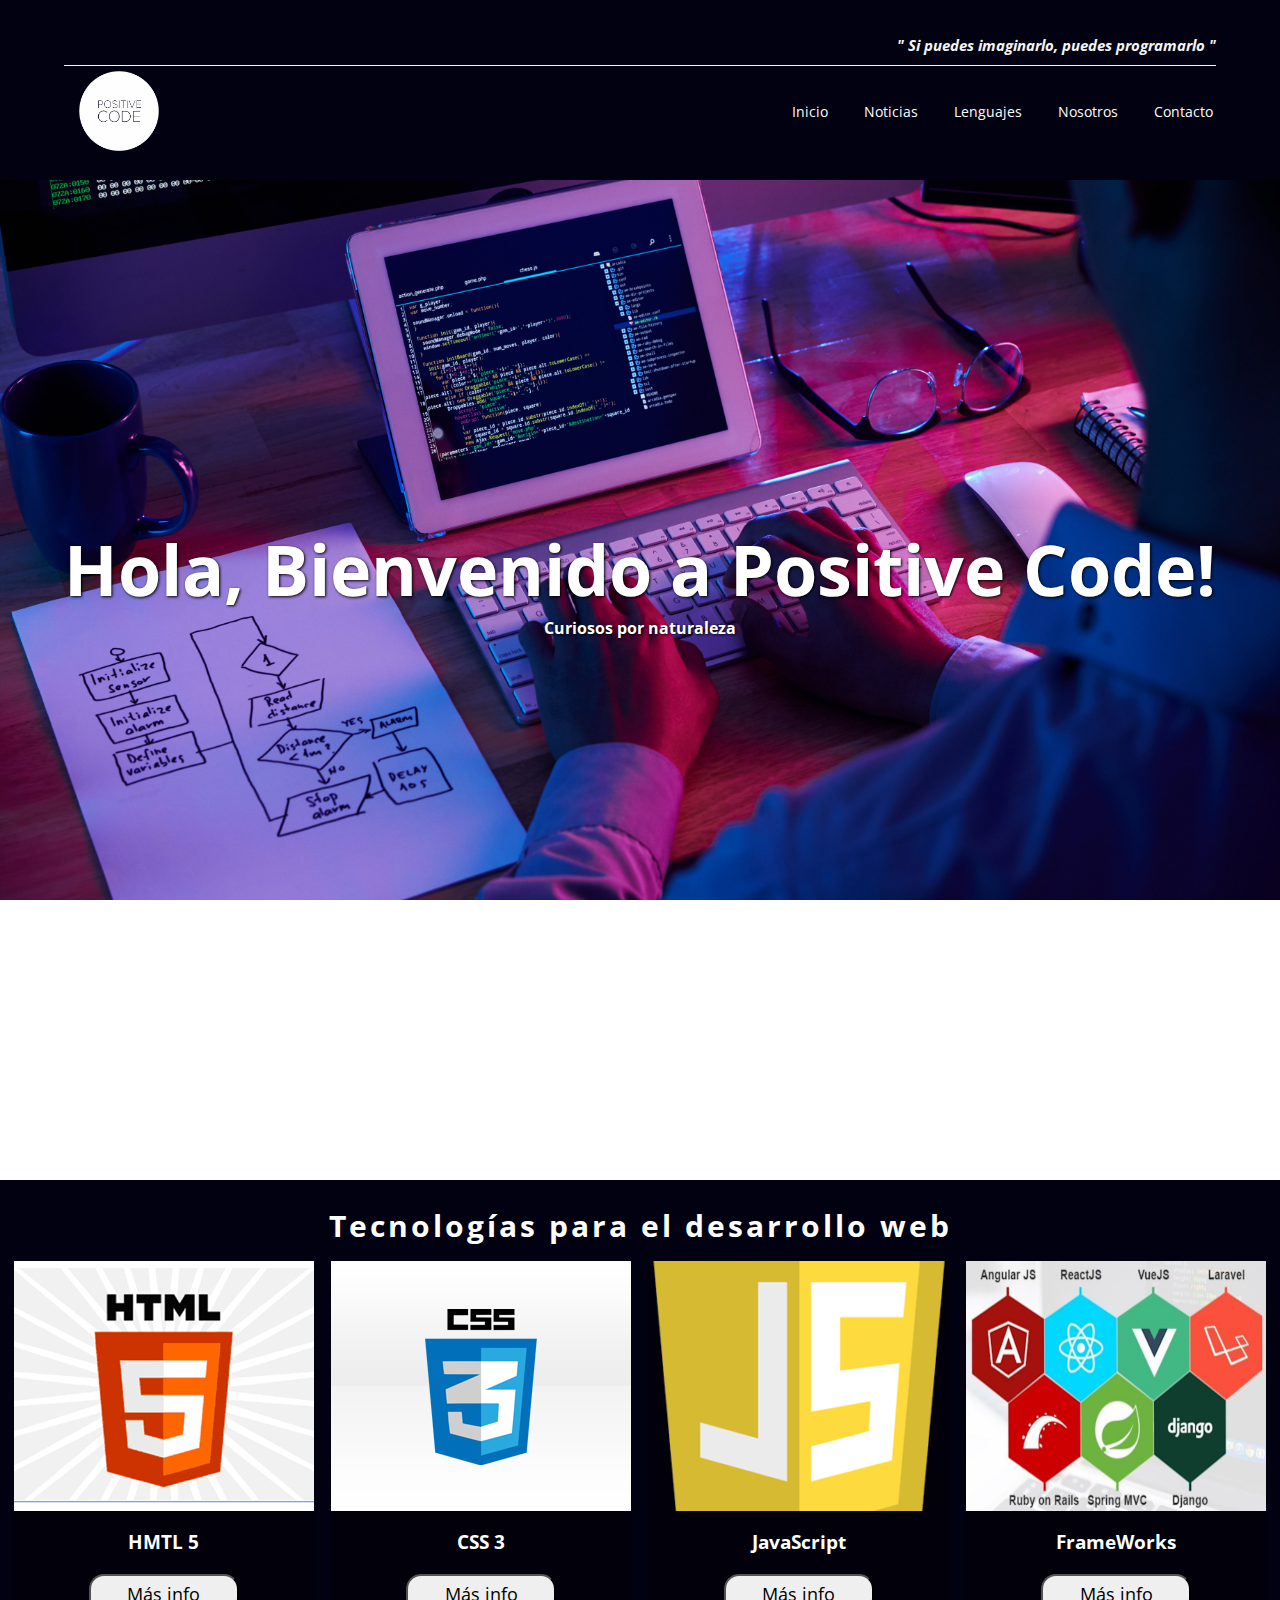
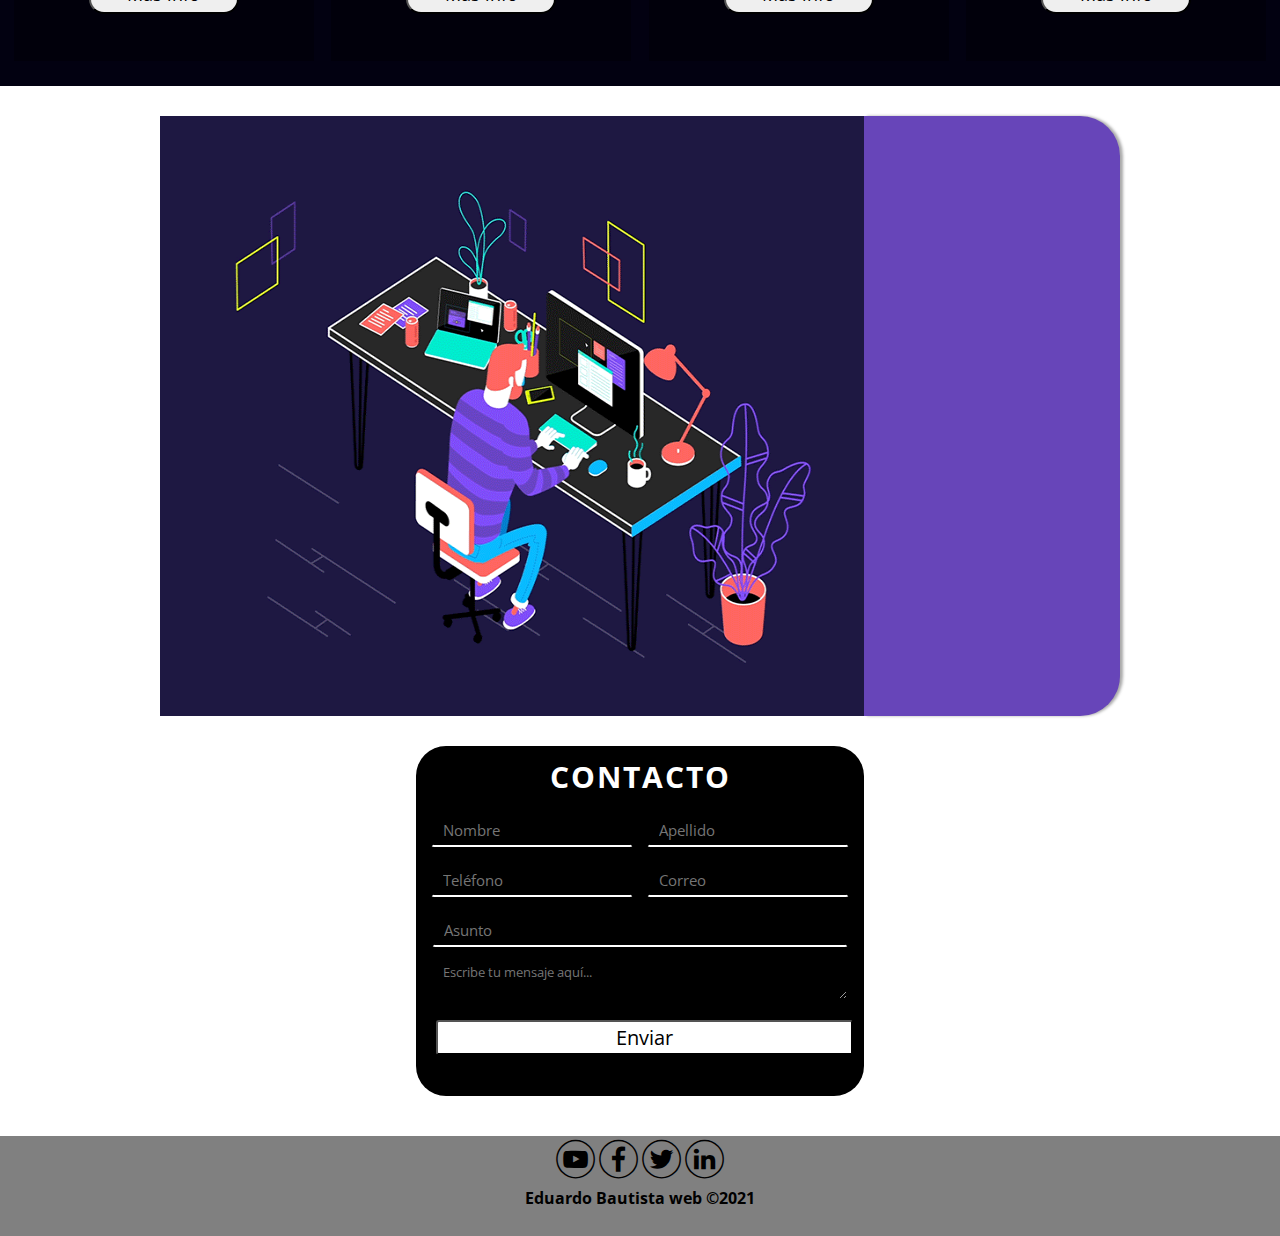
==== positive-code/index.html @ d8f14dc3 "Agregamos positive-code v0.1" ====
<!DOCTYPE html>
<html lang="en">
<head>
    <meta charset="UTF-8">
    <meta name="viewport" content="width=device-width, initial-scale=1.0">
    <title>Positive Code</title>
    <!--Fuente Open Google-->
    <link rel="preconnect" href="https://fonts.gstatic.com">
    <link href="https://fonts.googleapis.com/css2?family=Open+Sans:wght@300&display=swap" rel="stylesheet"> 
    <!--Mi estilo-->
    <link rel="stylesheet" href="css/styles.css">   
    <!--UICONS-->
    <link rel="stylesheet" href="css/fonts/uicons-regular-rounded/css/uicons-regular-rounded.css">
    <!--Simple js fichero-->
    <script src="js/app.js" defer></script>
    <script src="js/scroll.js" defer></script>
</head>
<body>
    <header>
        <section id="highter-menu">
            <h4>" Si puedes imaginarlo, puedes programarlo "</h4>
        </section>
        <nav id="lower-menu">
            <span id="logo"><img src="img/Logo.png" alt="logo"></span>
            <ul class="menu_items">
                <li><a href="#">Inicio</a></li>
                <li><a href="#estadistics">Noticias</a></li>
                <li><a href="#tecnologies">Lenguajes</a></li>
                <li><a href="#">Nosotros</a></li>
                <li><a href="#">Contacto</a></li>                
            </ul>
            <span class="btn_menu">
                <i class=" fi-rr-menu-burger"></i>
            </span>
        </nav>
    </header>
    <div id="main-picture">
        <h1>Hola, Bienvenido a Positive Code!</h1>
        <h4>Curiosos por naturaleza</h4>
    </div>
    <div id="estadistics" class="scroll-effect">
        <div class="icon">
            <img src="https://img.icons8.com/dusk/64/000000/code.png"/>
            <h3 id="code-info"> </h3>
            <h4>Lenguajes de Programación</h4>            
            <h4>a nivel mundial</h4>
            <h4>Lenguajes</h4>
        </div>
        <div class="icon">
            <img src="https://img.icons8.com/doodle/64/000000/group.png"/>            
            <h4 id="users-info"> </h4>
            <h4>De programadores</h4>            
            <h4>a nivel mundial</h4>
            <h4>Programadores</h4>
        </div>
        <div class="icon">
            <img src="https://img.icons8.com/cotton/64/000000/money--v1.png"/>            
            <h4 id="money-info"> </h4>
            <h4>Estimado de crecimiento para</h4>            
            <h4>trabajos de desarrollo web </h4>
            <h4>Crecimiento</h4>
        </div>
    </div>
    <div id="tecnologies">
        <div id="tec-title">
            <h2>Tecnologías para el desarrollo web</h2>
        </div>
        <div id="tecs">
            <div class="tec">
                <section class="tec-img">
                    <img src="img/logo_html5.jpg" alt="Logo HTML5">                
                </section>
                <section class="tec-low">
                   <span> <h3>HMTL 5</h3></span>
                    <button class="more-info-btn">Más info</button>
                </section>
                <section class="hidden-message">
                   <h3>Lenguaje de marcado</h3>
                   <h3>de hipertexto</h3><br><br>
                   <p>Fácil de aprender,sintaxis basada 
                    en etiquetas con contenido dentro de ellas</p>
                </section>
            </div>
            <div class="tec">
                <section class="tec-img">                    
                    <img src="img/logo_css3.jpg" alt="Logo CSS3">                                      
                </section>
                <section class="tec-low">
                    <span> <h3>CSS 3</h3></span>
                     <button class="more-info-btn">Más info</button>
                 </section>
                 <section class="hidden-message">
                    <h3>Hojas de estilos</h3>
                    <h3>en cascada</h3><br><br>
                    <p>Lenguaje de diseño gráfico 
                    para definir y crear la presentación de un documento </p>
                 </section>
            </div>
            <div class="tec">
                <section class="tec-img">
                    <img src="img/logo_javascript.png" alt="Logo JavaScript">
                </section>
                <section class="tec-low">
                    <span> <h3>JavaScript</h3></span>
                     <button class="more-info-btn">Más info</button>
                 </section>
                 <section class="hidden-message">
                    <h3>Lenguaje de programación</h3>
                    <h3>interpretado</h3><br><br>
                    <p>Funciona en los navegadores 
                    de forma nativa, no necesita compilación</p>
                 </section>
            </div>
            <div class="tec">
                <section class="tec-img">
                    <img src="img/frameworks.png" alt="FrameWorks">
                </section>
                <section class="tec-low">
                    <span><h3>FrameWorks</h3></span>
                     <button class="more-info-btn">Más info</button>
                 </section>
                 <section class="hidden-message">
                    <h3>Herramienta de</h3>
                    <h3>desarrollo web</h3><br><br>
                    <p>Apoya el desarrollo de sitios web dinámicos, aplicativas web y servicios.
                        Evita el codigo repetitivo
                    </p>
                 </section>
            </div>
        </div>
    </div>
    <div id="about">        
        <div id="about-img">
            <div id="msg-hidden">
                <div id="msg-title"><h2>¿Quiénes somos?</h2></div>
                <div id="msg-p-hidden">
                    <p>
                        Somos un grupo de estudiantes que está emprendiendo en la creación de un
                        blog tecnológico con fines de compartir conocimientos, tips y nuevas noticias ;)                    
                    </p>
                </div> 
            </div>
        </div>
        <div id="about-msg">
            <div class="scroll-ef-about">
                <div id="msg-title"><h2>¿Quiénes somos?</h2></div>
                <div id="msg-p">
                    <p>
                        Somos un grupo de estudiantes que está emprendiendo en la creación de un
                        blog tecnológico con fines de compartir conocimientos, tips y nuevas noticias ;)                    
                    </p>
                </div>  
            </div>
        </div>
    </div>
    <div id="form">
        <div id="form-content">
            <h3>Contacto</h3>
           <form action="">
                <span>
                    <input class="form-1" type="text" placeholder="Nombre">
                    <input class="form-1" type="text" placeholder="Apellido">
                </span>
                <span>
                    <input class="form-1" type="text" placeholder="Teléfono">
                    <input class="form-1" type="email" placeholder="Correo">
                </span>
                <span>
                    <input class="form-2" type="email" placeholder="Asunto">
                </span>
                <span>
                    <textarea class="form-3" placeholder="Escribe tu mensaje aquí..."></textarea>
                </span>
                <input class="form-button" type="submit" value="Enviar">
           </form>
        </div>
    </div>
    <footer>
        <div class="social">
            <span>y</span>
            <span>f</span>
            <span>t</span>
            <span>i</span>
        </div>
        <div class="social2">
            <h4>Eduardo Bautista web &copy;2021</h4>         
        </div>
    </footer>
</body>
</html>
---- positive-code/css/styles.css ----
@import url('general.css');
@import url('header.css');
@import url('main-picture.css');
@import url('estadistics.css');
@import url('tecs.css');
@import url('about.css');
@import url('form.css');
@import url('footer.css');
---- positive-code/css/fonts/uicons-regular-rounded/css/uicons-regular-rounded.css ----
@font-face {
    font-family: "uicons-regular-rounded";
    src: url("../webfonts/uicons-regular-rounded.eot#iefix") format("embedded-opentype"),
url("../webfonts/uicons-regular-rounded.woff2") format("woff2"),
url("../webfonts/uicons-regular-rounded.woff") format("woff");
}

i[class^="fi-rr-"]:before, i[class*=" fi-rr-"]:before, span[class^="fi-rr-"]:before, span[class*="fi-rr-"]:before {
    font-family: uicons-regular-rounded !important;
    font-style: normal;
    font-weight: normal !important;
    font-variant: normal;
    text-transform: none;
    line-height: 1;
    -webkit-font-smoothing: antialiased;
    -moz-osx-font-smoothing: grayscale;
}

.fi-rr-add:before {
    content: "\f101";
}
.fi-rr-alarm-clock:before {
    content: "\f102";
}
.fi-rr-align-center:before {
    content: "\f103";
}
.fi-rr-align-justify:before {
    content: "\f104";
}
.fi-rr-align-left:before {
    content: "\f105";
}
.fi-rr-align-right:before {
    content: "\f106";
}
.fi-rr-ambulance:before {
    content: "\f107";
}
.fi-rr-angle-double-left:before {
    content: "\f108";
}
.fi-rr-angle-double-right:before {
    content: "\f109";
}
.fi-rr-angle-double-small-left:before {
    content: "\f10a";
}
.fi-rr-angle-double-small-right:before {
    content: "\f10b";
}
.fi-rr-angle-down:before {
    content: "\f10c";
}
.fi-rr-angle-left:before {
    content: "\f10d";
}
.fi-rr-angle-right:before {
    content: "\f10e";
}
.fi-rr-angle-small-down:before {
    content: "\f10f";
}
.fi-rr-angle-small-left:before {
    content: "\f110";
}
.fi-rr-angle-small-right:before {
    content: "\f111";
}
.fi-rr-angle-small-up:before {
    content: "\f112";
}
.fi-rr-angle-up:before {
    content: "\f113";
}
.fi-rr-apps-add:before {
    content: "\f114";
}
.fi-rr-apps-delete:before {
    content: "\f115";
}
.fi-rr-apps-sort:before {
    content: "\f116";
}
.fi-rr-apps:before {
    content: "\f117";
}
.fi-rr-archive:before {
    content: "\f118";
}
.fi-rr-arrow-down:before {
    content: "\f119";
}
.fi-rr-arrow-left:before {
    content: "\f11a";
}
.fi-rr-arrow-right:before {
    content: "\f11b";
}
.fi-rr-arrow-small-down:before {
    content: "\f11c";
}
.fi-rr-arrow-small-left:before {
    content: "\f11d";
}
.fi-rr-arrow-small-right:before {
    content: "\f11e";
}
.fi-rr-arrow-small-up:before {
    content: "\f11f";
}
.fi-rr-arrow-up:before {
    content: "\f120";
}
.fi-rr-asterisk:before {
    content: "\f121";
}
.fi-rr-backpack:before {
    content: "\f122";
}
.fi-rr-badge:before {
    content: "\f123";
}
.fi-rr-ban:before {
    content: "\f124";
}
.fi-rr-band-aid:before {
    content: "\f125";
}
.fi-rr-bank:before {
    content: "\f126";
}
.fi-rr-barber-shop:before {
    content: "\f127";
}
.fi-rr-baseball:before {
    content: "\f128";
}
.fi-rr-basketball:before {
    content: "\f129";
}
.fi-rr-bell-ring:before {
    content: "\f12a";
}
.fi-rr-bell-school:before {
    content: "\f12b";
}
.fi-rr-bell:before {
    content: "\f12c";
}
.fi-rr-billiard:before {
    content: "\f12d";
}
.fi-rr-bold:before {
    content: "\f12e";
}
.fi-rr-book-alt:before {
    content: "\f12f";
}
.fi-rr-book:before {
    content: "\f130";
}
.fi-rr-bookmark:before {
    content: "\f131";
}
.fi-rr-bowling:before {
    content: "\f132";
}
.fi-rr-box-alt:before {
    content: "\f133";
}
.fi-rr-box:before {
    content: "\f134";
}
.fi-rr-briefcase:before {
    content: "\f135";
}
.fi-rr-broom:before {
    content: "\f136";
}
.fi-rr-browser:before {
    content: "\f137";
}
.fi-rr-brush:before {
    content: "\f138";
}
.fi-rr-bug:before {
    content: "\f139";
}
.fi-rr-building:before {
    content: "\f13a";
}
.fi-rr-bulb:before {
    content: "\f13b";
}
.fi-rr-calculator:before {
    content: "\f13c";
}
.fi-rr-calendar:before {
    content: "\f13d";
}
.fi-rr-camera:before {
    content: "\f13e";
}
.fi-rr-caret-down:before {
    content: "\f13f";
}
.fi-rr-caret-left:before {
    content: "\f140";
}
.fi-rr-caret-right:before {
    content: "\f141";
}
.fi-rr-caret-up:before {
    content: "\f142";
}
.fi-rr-check:before {
    content: "\f143";
}
.fi-rr-checkbox:before {
    content: "\f144";
}
.fi-rr-chess:before {
    content: "\f145";
}
.fi-rr-circle-small:before {
    content: "\f146";
}
.fi-rr-circle:before {
    content: "\f147";
}
.fi-rr-clip:before {
    content: "\f148";
}
.fi-rr-clock:before {
    content: "\f149";
}
.fi-rr-cloud-check:before {
    content: "\f14a";
}
.fi-rr-cloud-disabled:before {
    content: "\f14b";
}
.fi-rr-cloud-download:before {
    content: "\f14c";
}
.fi-rr-cloud-share:before {
    content: "\f14d";
}
.fi-rr-cloud-upload:before {
    content: "\f14e";
}
.fi-rr-cloud:before {
    content: "\f14f";
}
.fi-rr-comment-alt:before {
    content: "\f150";
}
.fi-rr-comment:before {
    content: "\f151";
}
.fi-rr-compress-alt:before {
    content: "\f152";
}
.fi-rr-compress:before {
    content: "\f153";
}
.fi-rr-computer:before {
    content: "\f154";
}
.fi-rr-cookie:before {
    content: "\f155";
}
.fi-rr-copy-alt:before {
    content: "\f156";
}
.fi-rr-copy:before {
    content: "\f157";
}
.fi-rr-copyright:before {
    content: "\f158";
}
.fi-rr-cream:before {
    content: "\f159";
}
.fi-rr-credit-card:before {
    content: "\f15a";
}
.fi-rr-cross-circle:before {
    content: "\f15b";
}
.fi-rr-cross-small:before {
    content: "\f15c";
}
.fi-rr-cross:before {
    content: "\f15d";
}
.fi-rr-crown:before {
    content: "\f15e";
}
.fi-rr-cursor-finger:before {
    content: "\f15f";
}
.fi-rr-cursor-plus:before {
    content: "\f160";
}
.fi-rr-cursor-text-alt:before {
    content: "\f161";
}
.fi-rr-cursor-text:before {
    content: "\f162";
}
.fi-rr-cursor:before {
    content: "\f163";
}
.fi-rr-dart:before {
    content: "\f164";
}
.fi-rr-dashboard:before {
    content: "\f165";
}
.fi-rr-data-transfer:before {
    content: "\f166";
}
.fi-rr-database:before {
    content: "\f167";
}
.fi-rr-delete:before {
    content: "\f168";
}
.fi-rr-diamond:before {
    content: "\f169";
}
.fi-rr-dice:before {
    content: "\f16a";
}
.fi-rr-diploma:before {
    content: "\f16b";
}
.fi-rr-disk:before {
    content: "\f16c";
}
.fi-rr-doctor:before {
    content: "\f16d";
}
.fi-rr-document-signed:before {
    content: "\f16e";
}
.fi-rr-document:before {
    content: "\f16f";
}
.fi-rr-dollar:before {
    content: "\f170";
}
.fi-rr-download:before {
    content: "\f171";
}
.fi-rr-duplicate:before {
    content: "\f172";
}
.fi-rr-e-learning:before {
    content: "\f173";
}
.fi-rr-earnings:before {
    content: "\f174";
}
.fi-rr-edit-alt:before {
    content: "\f175";
}
.fi-rr-edit:before {
    content: "\f176";
}
.fi-rr-envelope:before {
    content: "\f177";
}
.fi-rr-euro:before {
    content: "\f178";
}
.fi-rr-exclamation:before {
    content: "\f179";
}
.fi-rr-expand:before {
    content: "\f17a";
}
.fi-rr-eye-crossed:before {
    content: "\f17b";
}
.fi-rr-eye-dropper:before {
    content: "\f17c";
}
.fi-rr-eye:before {
    content: "\f17d";
}
.fi-rr-feather:before {
    content: "\f17e";
}
.fi-rr-file-add:before {
    content: "\f17f";
}
.fi-rr-file-ai:before {
    content: "\f180";
}
.fi-rr-file-check:before {
    content: "\f181";
}
.fi-rr-file-delete:before {
    content: "\f182";
}
.fi-rr-file-eps:before {
    content: "\f183";
}
.fi-rr-file-gif:before {
    content: "\f184";
}
.fi-rr-file-music:before {
    content: "\f185";
}
.fi-rr-file-psd:before {
    content: "\f186";
}
.fi-rr-file:before {
    content: "\f187";
}
.fi-rr-fill:before {
    content: "\f188";
}
.fi-rr-film:before {
    content: "\f189";
}
.fi-rr-filter:before {
    content: "\f18a";
}
.fi-rr-fingerprint:before {
    content: "\f18b";
}
.fi-rr-flag:before {
    content: "\f18c";
}
.fi-rr-flame:before {
    content: "\f18d";
}
.fi-rr-flip-horizontal:before {
    content: "\f18e";
}
.fi-rr-folder-add:before {
    content: "\f18f";
}
.fi-rr-folder:before {
    content: "\f190";
}
.fi-rr-following:before {
    content: "\f191";
}
.fi-rr-football:before {
    content: "\f192";
}
.fi-rr-form:before {
    content: "\f193";
}
.fi-rr-forward:before {
    content: "\f194";
}
.fi-rr-ftp:before {
    content: "\f195";
}
.fi-rr-gallery:before {
    content: "\f196";
}
.fi-rr-glasses:before {
    content: "\f197";
}
.fi-rr-globe-alt:before {
    content: "\f198";
}
.fi-rr-globe:before {
    content: "\f199";
}
.fi-rr-golf:before {
    content: "\f19a";
}
.fi-rr-graduation-cap:before {
    content: "\f19b";
}
.fi-rr-graphic-tablet:before {
    content: "\f19c";
}
.fi-rr-grid-alt:before {
    content: "\f19d";
}
.fi-rr-grid:before {
    content: "\f19e";
}
.fi-rr-gym:before {
    content: "\f19f";
}
.fi-rr-headphones:before {
    content: "\f1a0";
}
.fi-rr-headset:before {
    content: "\f1a1";
}
.fi-rr-heart:before {
    content: "\f1a2";
}
.fi-rr-home:before {
    content: "\f1a3";
}
.fi-rr-hourglass-end:before {
    content: "\f1a4";
}
.fi-rr-hourglass:before {
    content: "\f1a5";
}
.fi-rr-ice-skate:before {
    content: "\f1a6";
}
.fi-rr-id-badge:before {
    content: "\f1a7";
}
.fi-rr-inbox:before {
    content: "\f1a8";
}
.fi-rr-incognito:before {
    content: "\f1a9";
}
.fi-rr-indent:before {
    content: "\f1aa";
}
.fi-rr-infinity:before {
    content: "\f1ab";
}
.fi-rr-info:before {
    content: "\f1ac";
}
.fi-rr-interactive:before {
    content: "\f1ad";
}
.fi-rr-interlining:before {
    content: "\f1ae";
}
.fi-rr-interrogation:before {
    content: "\f1af";
}
.fi-rr-italic:before {
    content: "\f1b0";
}
.fi-rr-jpg:before {
    content: "\f1b1";
}
.fi-rr-key:before {
    content: "\f1b2";
}
.fi-rr-keyboard:before {
    content: "\f1b3";
}
.fi-rr-label:before {
    content: "\f1b4";
}
.fi-rr-laptop:before {
    content: "\f1b5";
}
.fi-rr-lasso:before {
    content: "\f1b6";
}
.fi-rr-layers:before {
    content: "\f1b7";
}
.fi-rr-layout-fluid:before {
    content: "\f1b8";
}
.fi-rr-letter-case:before {
    content: "\f1b9";
}
.fi-rr-life-ring:before {
    content: "\f1ba";
}
.fi-rr-line-width:before {
    content: "\f1bb";
}
.fi-rr-link:before {
    content: "\f1bc";
}
.fi-rr-lipstick:before {
    content: "\f1bd";
}
.fi-rr-list-check:before {
    content: "\f1be";
}
.fi-rr-list:before {
    content: "\f1bf";
}
.fi-rr-location-alt:before {
    content: "\f1c0";
}
.fi-rr-lock-alt:before {
    content: "\f1c1";
}
.fi-rr-lock:before {
    content: "\f1c2";
}
.fi-rr-magic-wand:before {
    content: "\f1c3";
}
.fi-rr-makeup-brush:before {
    content: "\f1c4";
}
.fi-rr-marker-time:before {
    content: "\f1c5";
}
.fi-rr-marker:before {
    content: "\f1c6";
}
.fi-rr-medicine:before {
    content: "\f1c7";
}
.fi-rr-megaphone:before {
    content: "\f1c8";
}
.fi-rr-menu-burger:before {
    content: "\f1c9";
}
.fi-rr-menu-dots-vertical:before {
    content: "\f1ca";
}
.fi-rr-menu-dots:before {
    content: "\f1cb";
}
.fi-rr-microphone:before {
    content: "\f1cc";
}
.fi-rr-minus-small:before {
    content: "\f1cd";
}
.fi-rr-minus:before {
    content: "\f1ce";
}
.fi-rr-mobile:before {
    content: "\f1cf";
}
.fi-rr-mode-landscape:before {
    content: "\f1d0";
}
.fi-rr-mode-portrait:before {
    content: "\f1d1";
}
.fi-rr-money:before {
    content: "\f1d2";
}
.fi-rr-mouse:before {
    content: "\f1d3";
}
.fi-rr-music-alt:before {
    content: "\f1d4";
}
.fi-rr-music:before {
    content: "\f1d5";
}
.fi-rr-network-cloud:before {
    content: "\f1d6";
}
.fi-rr-network:before {
    content: "\f1d7";
}
.fi-rr-notebook:before {
    content: "\f1d8";
}
.fi-rr-opacity:before {
    content: "\f1d9";
}
.fi-rr-package:before {
    content: "\f1da";
}
.fi-rr-paint-brush:before {
    content: "\f1db";
}
.fi-rr-palette:before {
    content: "\f1dc";
}
.fi-rr-paper-plane:before {
    content: "\f1dd";
}
.fi-rr-password:before {
    content: "\f1de";
}
.fi-rr-pause:before {
    content: "\f1df";
}
.fi-rr-pencil:before {
    content: "\f1e0";
}
.fi-rr-pharmacy:before {
    content: "\f1e1";
}
.fi-rr-physics:before {
    content: "\f1e2";
}
.fi-rr-picture:before {
    content: "\f1e3";
}
.fi-rr-ping-pong:before {
    content: "\f1e4";
}
.fi-rr-play-alt:before {
    content: "\f1e5";
}
.fi-rr-play:before {
    content: "\f1e6";
}
.fi-rr-playing-cards:before {
    content: "\f1e7";
}
.fi-rr-plus-small:before {
    content: "\f1e8";
}
.fi-rr-plus:before {
    content: "\f1e9";
}
.fi-rr-poker-chip:before {
    content: "\f1ea";
}
.fi-rr-portrait:before {
    content: "\f1eb";
}
.fi-rr-pound:before {
    content: "\f1ec";
}
.fi-rr-power:before {
    content: "\f1ed";
}
.fi-rr-presentation:before {
    content: "\f1ee";
}
.fi-rr-print:before {
    content: "\f1ef";
}
.fi-rr-protractor:before {
    content: "\f1f0";
}
.fi-rr-pulse:before {
    content: "\f1f1";
}
.fi-rr-quote-right:before {
    content: "\f1f2";
}
.fi-rr-rec:before {
    content: "\f1f3";
}
.fi-rr-receipt:before {
    content: "\f1f4";
}
.fi-rr-rectangle-horizontal:before {
    content: "\f1f5";
}
.fi-rr-rectangle-panoramic:before {
    content: "\f1f6";
}
.fi-rr-rectangle-vertical:before {
    content: "\f1f7";
}
.fi-rr-redo:before {
    content: "\f1f8";
}
.fi-rr-reflect:before {
    content: "\f1f9";
}
.fi-rr-refresh:before {
    content: "\f1fa";
}
.fi-rr-resize:before {
    content: "\f1fb";
}
.fi-rr-resources:before {
    content: "\f1fc";
}
.fi-rr-rewind:before {
    content: "\f1fd";
}
.fi-rr-rocket:before {
    content: "\f1fe";
}
.fi-rr-rotate-right:before {
    content: "\f1ff";
}
.fi-rr-rugby:before {
    content: "\f200";
}
.fi-rr-scale:before {
    content: "\f201";
}
.fi-rr-school-bus:before {
    content: "\f202";
}
.fi-rr-school:before {
    content: "\f203";
}
.fi-rr-scissors:before {
    content: "\f204";
}
.fi-rr-screen:before {
    content: "\f205";
}
.fi-rr-search-alt:before {
    content: "\f206";
}
.fi-rr-search:before {
    content: "\f207";
}
.fi-rr-settings-sliders:before {
    content: "\f208";
}
.fi-rr-settings:before {
    content: "\f209";
}
.fi-rr-share:before {
    content: "\f20a";
}
.fi-rr-shield-check:before {
    content: "\f20b";
}
.fi-rr-shield-exclamation:before {
    content: "\f20c";
}
.fi-rr-shield-interrogation:before {
    content: "\f20d";
}
.fi-rr-shield-plus:before {
    content: "\f20e";
}
.fi-rr-shield:before {
    content: "\f20f";
}
.fi-rr-shop:before {
    content: "\f210";
}
.fi-rr-shopping-bag-add:before {
    content: "\f211";
}
.fi-rr-shopping-bag:before {
    content: "\f212";
}
.fi-rr-shopping-cart-add:before {
    content: "\f213";
}
.fi-rr-shopping-cart-check:before {
    content: "\f214";
}
.fi-rr-shopping-cart:before {
    content: "\f215";
}
.fi-rr-shuffle:before {
    content: "\f216";
}
.fi-rr-sign-in:before {
    content: "\f217";
}
.fi-rr-sign-out:before {
    content: "\f218";
}
.fi-rr-signal-alt-1:before {
    content: "\f219";
}
.fi-rr-signal-alt-2:before {
    content: "\f21a";
}
.fi-rr-signal-alt:before {
    content: "\f21b";
}
.fi-rr-skateboard:before {
    content: "\f21c";
}
.fi-rr-smartphone:before {
    content: "\f21d";
}
.fi-rr-soap:before {
    content: "\f21e";
}
.fi-rr-spa:before {
    content: "\f21f";
}
.fi-rr-speaker:before {
    content: "\f220";
}
.fi-rr-spinner-alt:before {
    content: "\f221";
}
.fi-rr-spinner:before {
    content: "\f222";
}
.fi-rr-square-root:before {
    content: "\f223";
}
.fi-rr-square:before {
    content: "\f224";
}
.fi-rr-star:before {
    content: "\f225";
}
.fi-rr-stats:before {
    content: "\f226";
}
.fi-rr-stethoscope:before {
    content: "\f227";
}
.fi-rr-sticker:before {
    content: "\f228";
}
.fi-rr-stop:before {
    content: "\f229";
}
.fi-rr-stopwatch:before {
    content: "\f22a";
}
.fi-rr-subtitles:before {
    content: "\f22b";
}
.fi-rr-surfing:before {
    content: "\f22c";
}
.fi-rr-sword:before {
    content: "\f22d";
}
.fi-rr-syringe:before {
    content: "\f22e";
}
.fi-rr-tablet:before {
    content: "\f22f";
}
.fi-rr-target:before {
    content: "\f230";
}
.fi-rr-tennis:before {
    content: "\f231";
}
.fi-rr-test-tube:before {
    content: "\f232";
}
.fi-rr-test:before {
    content: "\f233";
}
.fi-rr-text-check:before {
    content: "\f234";
}
.fi-rr-text:before {
    content: "\f235";
}
.fi-rr-thumbs-down:before {
    content: "\f236";
}
.fi-rr-thumbs-up:before {
    content: "\f237";
}
.fi-rr-ticket:before {
    content: "\f238";
}
.fi-rr-time-add:before {
    content: "\f239";
}
.fi-rr-time-check:before {
    content: "\f23a";
}
.fi-rr-time-delete:before {
    content: "\f23b";
}
.fi-rr-time-fast:before {
    content: "\f23c";
}
.fi-rr-time-forward-sixty:before {
    content: "\f23d";
}
.fi-rr-time-forward-ten:before {
    content: "\f23e";
}
.fi-rr-time-forward:before {
    content: "\f23f";
}
.fi-rr-time-half-past:before {
    content: "\f240";
}
.fi-rr-time-oclock:before {
    content: "\f241";
}
.fi-rr-time-past:before {
    content: "\f242";
}
.fi-rr-time-quarter-past:before {
    content: "\f243";
}
.fi-rr-time-quarter-to:before {
    content: "\f244";
}
.fi-rr-time-twenty-four:before {
    content: "\f245";
}
.fi-rr-tool-crop:before {
    content: "\f246";
}
.fi-rr-tool-marquee:before {
    content: "\f247";
}
.fi-rr-tooth:before {
    content: "\f248";
}
.fi-rr-transform:before {
    content: "\f249";
}
.fi-rr-trash:before {
    content: "\f24a";
}
.fi-rr-treatment:before {
    content: "\f24b";
}
.fi-rr-trophy:before {
    content: "\f24c";
}
.fi-rr-umbrella:before {
    content: "\f24d";
}
.fi-rr-underline:before {
    content: "\f24e";
}
.fi-rr-undo:before {
    content: "\f24f";
}
.fi-rr-unlock:before {
    content: "\f250";
}
.fi-rr-upload:before {
    content: "\f251";
}
.fi-rr-usb-drive:before {
    content: "\f252";
}
.fi-rr-user-add:before {
    content: "\f253";
}
.fi-rr-user-delete:before {
    content: "\f254";
}
.fi-rr-user-remove:before {
    content: "\f255";
}
.fi-rr-user-time:before {
    content: "\f256";
}
.fi-rr-user:before {
    content: "\f257";
}
.fi-rr-users:before {
    content: "\f258";
}
.fi-rr-vector-alt:before {
    content: "\f259";
}
.fi-rr-vector:before {
    content: "\f25a";
}
.fi-rr-video-camera:before {
    content: "\f25b";
}
.fi-rr-volleyball:before {
    content: "\f25c";
}
.fi-rr-volume:before {
    content: "\f25d";
}
.fi-rr-wifi-alt:before {
    content: "\f25e";
}
.fi-rr-world:before {
    content: "\f25f";
}
.fi-rr-yen:before {
    content: "\f260";
}
.fi-rr-zoom-in:before {
    content: "\f261";
}
.fi-rr-zoom-out:before {
    content: "\f262";
}
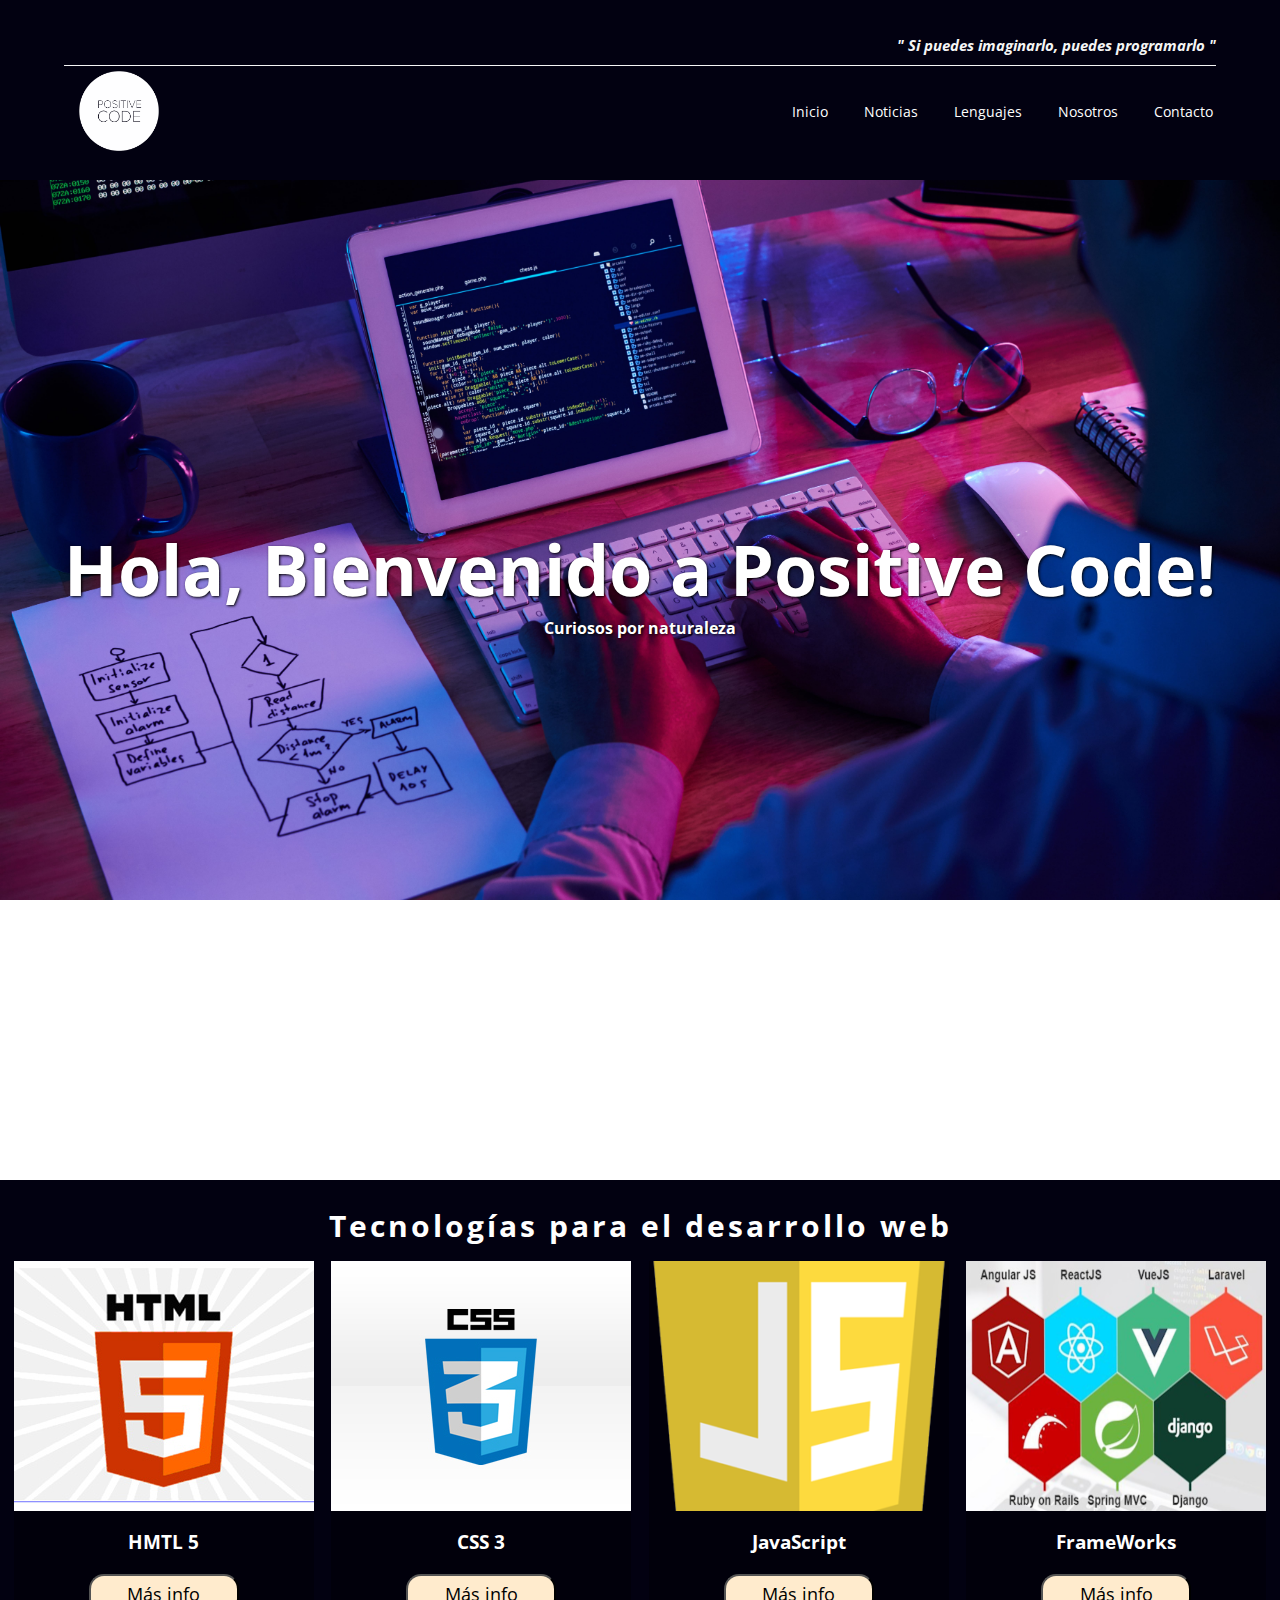
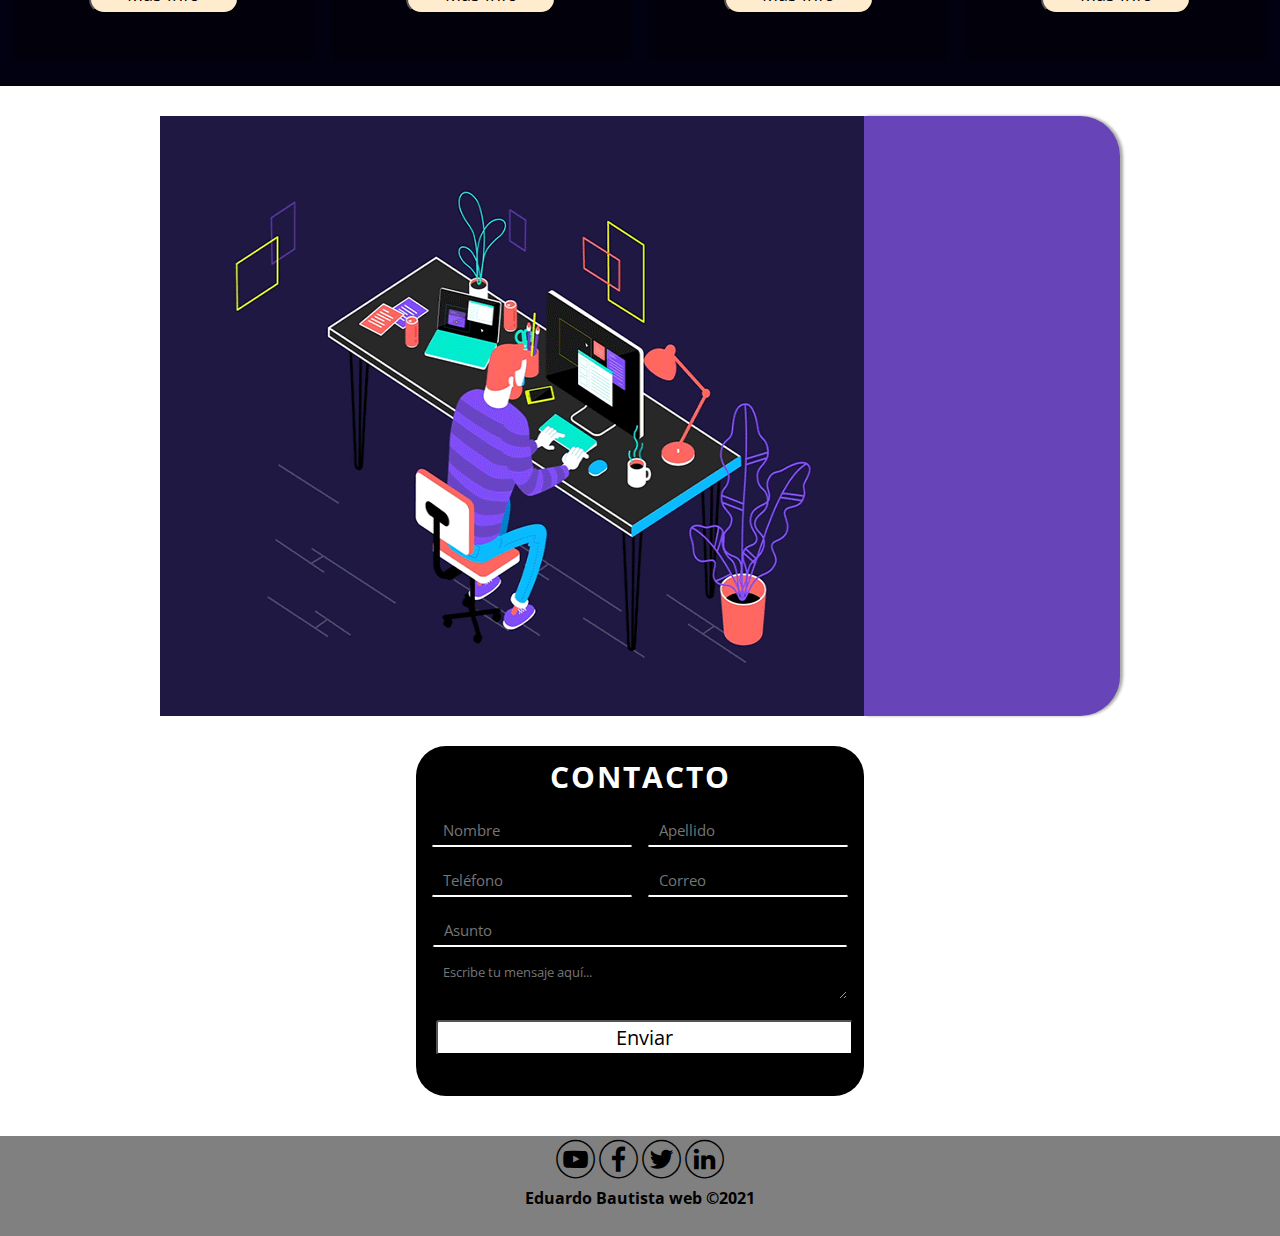
==== commit a533d8e0: "Navbar y botones corregidos" ====
--- a/positive-code/index.html
+++ b/positive-code/index.html
@@ -16,7 +16,7 @@
     <script src="js/scroll.js" defer></script>
 </head>
 <body>
-    <header>
+    <header id="header">
         <section id="highter-menu">
             <h4>" Si puedes imaginarlo, puedes programarlo "</h4>
         </section>
@@ -26,14 +26,15 @@
                 <li><a href="#">Inicio</a></li>
                 <li><a href="#estadistics">Noticias</a></li>
                 <li><a href="#tecnologies">Lenguajes</a></li>
-                <li><a href="#">Nosotros</a></li>
-                <li><a href="#">Contacto</a></li>                
+                <li><a href="#about">Nosotros</a></li>
+                <li><a href="#form">Contacto</a></li>                
             </ul>
             <span class="btn_menu">
                 <i class=" fi-rr-menu-burger"></i>
             </span>
         </nav>
     </header>
+    <div id="helper1"></div>
     <div id="main-picture">
         <h1>Hola, Bienvenido a Positive Code!</h1>
         <h4>Curiosos por naturaleza</h4>
